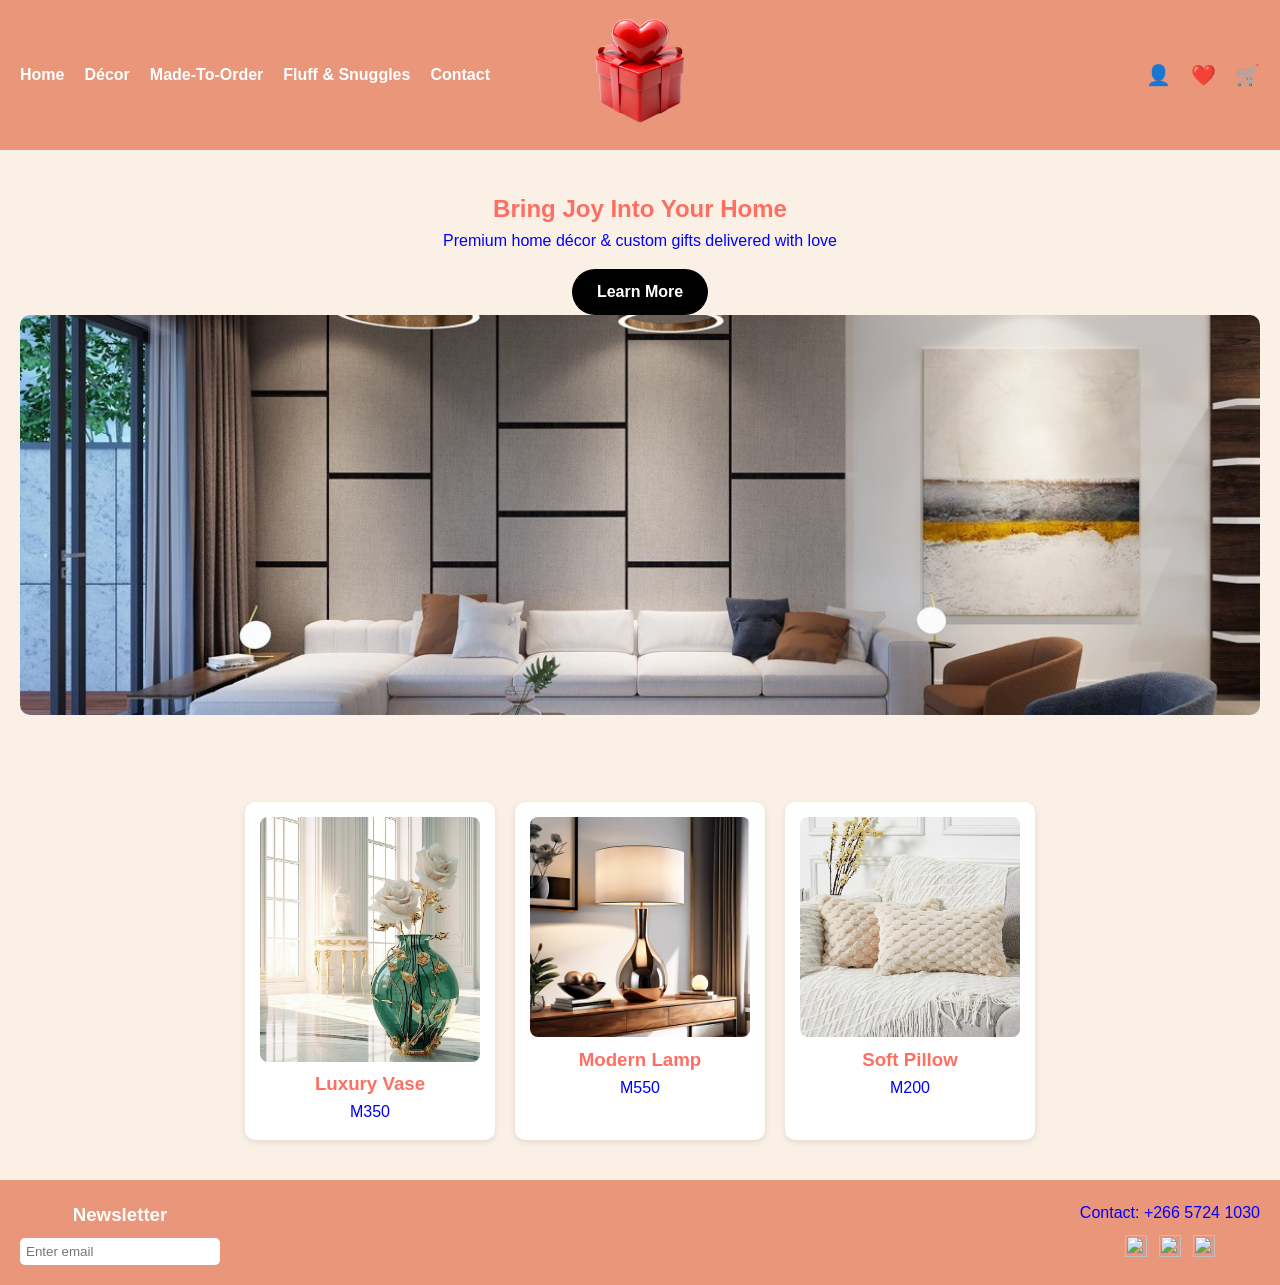
==== index.html @ 2161ddd5 "Add files via upload" ====
<!DOCTYPE html>
<html lang="en">
<head>
  <meta charset="UTF-8">
  <meta name="viewport" content="width=device-width, initial-scale=1.0">
  <title>Joy in A Box - Home</title>
  <link rel="stylesheet" href="style.css">
</head>

<body>

<!-- HEADER -->
<header class="main-header">
    
  <!-- LOGO -->
  <div class="logo">
    <a href="index.html">
      <img src="joy in a box.png" alt="Joy in A Box Logo">
    </a>
  </div>

  <!-- NAV -->
  <nav class="nav-left">
    <ul>
      <li><a href="index.html" class="active">Home</a></li>
      <li><a href="decor.html">Décor</a></li>
      <li><a href="made-to-order.html">Made-To-Order</a></li>
      <li><a href="fluff.html">Fluff & Snuggles</a></li>
      <li><a href="contact.html">Contact</a></li>
    </ul>
  </nav>

  <!-- CENTER LOGO -->
  <div class="logo">
    <a href="index.html">
      <img src="joy in a box.png" alt="Logo">
    </a>
  </div>

  <!-- ICONS -->
  <div class="top-icons">
    <span>👤</span>
    <span>❤️</span>
    <span>🛒</span>
  </div>

</header>

<!-- HERO -->
<section class="hero">
  <h1 class="zoom-text">Bring Joy Into Your Home</h1>
  <p>Premium home décor & custom gifts delivered with love</p>

  <!-- LEARN MORE BUTTON -->
  <a href="made-to-order.html" class="btn">Learn More</a>

  <img src="hero.jpg" alt="Hero Image" class="hero-img">
</section>

<!-- PRODUCTS -->
<section class="products">

  <div class="product">
    <img src="decor 1.jpg" alt="Luxury Vase">
    <h3>Luxury Vase</h3>
    <p class="price">M350</p>
  </div>

  <div class="product">
    <img src="decor 2.jpg" alt="Modern Lamp">
    <h3>Modern Lamp</h3>
    <p class="price">M550</p>
  </div>

  <div class="product">
    <img src="fluff 1.jpg" alt="Soft Pillow">
    <h3>Soft Pillow</h3>
    <p class="price">M200</p>
  </div>

</section>

<!-- FOOTER -->
<footer>
  <div class="footer-container">

    <div class="newsletter">
      <h3>Newsletter</h3>
      <input type="email" placeholder="Enter email">
    </div>

    <div class="footer-right">
      <p>Contact: +266 5724 1030</p>

      <div class="socials">
        <a href="#"><img src="https://cdn-icons-png.flaticon.com/512/733/733547.png"></a>
        <a href="#"><img src="https://cdn-icons-png.flaticon.com/512/733/733585.png"></a>
        <a href="#"><img src="https://cdn-icons-png.flaticon.com/512/733/733558.png"></a>
      </div>
    </div>

  </div>
</footer>

</body>
</html>
---- style.css ----
/* ================= RESET ================= */
* {
  margin: 0;
  padding: 0;
  box-sizing: border-box;
  font-family: Arial, sans-serif;
}

/* ================= BODY ================= */
body {
  background-color: #faf0e6;
  background-image: url("https://encrypted-tbn0.gstatic.com/images?q=tbn:ANd9GcR94oa4L7vtYee6ONQA7a8If8Abq_9QgpVT4w&s");
  background-size: cover;
  color: #fff; /* Default text color */
  line-height: 1.6;
}

/* ================= HEADERS ================= */
h1, h2, h3, h4, h5, h6 {
  color: #ff6f61; /* All headers color */
  animation: zoomInOut 3s infinite; /* Zoom animation */
  text-align: center;
}

/* ZOOM ANIMATION */
@keyframes zoomInOut {
  0% { transform: scale(1); }
  50% { transform: scale(1.1); }
  100% { transform: scale(1); }
}
.btn {
  display: inline-block;
  margin-top: 15px;
  padding: 10px 25px;
  background-color: black;
  color: white;
  text-decoration: none;
  border-radius: 25px;
  font-weight: bold;
  transition: 0.3s;
}

.btn:hover {
  background-color: #333;
}
.pricing {
  text-align: center;
  margin: 40px 0;
}

.price-list p {
  font-size: 18px;
  margin: 10px 0;
}

/* ================= PARAGRAPHS & LISTS ================= */
p, li {
  color: blue; /* Default paragraph/list color */
  line-height: 1.6;
}

/* ================= LINKS ================= */
li a {
  color: white;
  text-decoration: none;
}

li a:hover {
  text-decoration: underline;
}

/* ================= HEADER ================= */
.main-header {
  background: #e9967a;
  display: flex;
  align-items: center;
  justify-content: space-between;
  padding: 20px;         
  min-height: 150px;       
}

.nav-left ul {
  display: flex;
  list-style: none;
}

.nav-left ul li {
  margin-right: 20px;
}

.nav-left ul li a {
  text-decoration: none;
  color: white;
  font-weight: bold;
}

.nav-left ul li a:hover,
.active {
  color: #333;
}

.logo {
  position: absolute;
  left: 50%;
  transform: translateX(-50%);
}

.logo img {
  width: 120px;
}

.top-icons span {
  margin-left: 15px;
  font-size: 20px;
  cursor: pointer;
}

/* ================= HERO ================= */
.hero {
  text-align: center;
  padding: 40px 20px;
}

.hero-img {
  width: 100%;
  max-height: 400px;
  object-fit: cover;
  border-radius: 10px;
}

.zoom-text {
  animation: zoomInOut 3s infinite;
}

/* ================= PRODUCTS ================= */
.products {
  display: flex;
  justify-content: center;
  flex-wrap: wrap;
  gap: 20px;
  padding: 40px 20px;
}

.product {
  background: #fff;
  padding: 15px;
  max-width: 250px;
  text-align: center;
  border-radius: 10px;
  box-shadow: 0 2px 6px rgba(0,0,0,0.1);
  color: black; /* Card text black */
}

.product img {
  width: 100%;
  border-radius: 8px;
}

/* ================= MADE-TO-ORDER HERO + VIDEO ================= */
.made-to-order-hero {
  padding: 60px 20px;
  text-align: center;
}

.made-to-order-hero h1 {
  font-size: 36px;
  margin-bottom: 15px;
}

.made-to-order-hero p {
  font-size: 18px;
  margin-bottom: 30px;
  color: white;
}

.made-to-order-hero video {
  width: 100%;
  max-width: 800px;
  height: 300px;
  object-fit: cover;
  border-radius: 12px;
  box-shadow: 0 4px 12px rgba(0, 0, 0, 0.1);
}

/* ================= MADE-TO-ORDER PROCESS ================= */
.made-to-order-process {
  padding: 60px 20px;
  text-align: center;
  background: transparent;
}

.made-to-order-process h2 {
  font-size: 32px;
  margin-bottom: 40px;
}

.process-steps {
  display: flex;
  flex-wrap: wrap;
  justify-content: center;
  gap: 30px;
  max-width: 1200px;
  margin: 0 auto;
}

.step {
  flex: 1 1 250px;
  background: #fff;
  padding: 30px 20px;
  border-radius: 12px;
  box-shadow: 0 4px 12px rgba(0, 0, 0, 0.08);
  transition: transform 0.3s, box-shadow 0.3s;
 
}

.step:hover {
  transform: translateY(-5px);
  box-shadow: 0 8px 20px rgba(0, 0, 0, 0.12);
}

.step-icon {
  font-size: 40px;
  margin-bottom: 15px;
  color: #ff6f61;
}

.step h3 {
  font-size: 20px;
  margin-bottom: 10px;
  color: #ff6f61;
}

.step p {
  font-size: 15px;
  line-height: 1.6;
   color: black; 
}

/* ================= OUR DÉCOR CATEGORIES ================= */
.categories {
  padding: 40px 20px;
  text-align: center;
}

.categories h2 {
  margin-bottom: 20px;
}

.categories ul {
  list-style: none;
  display: flex;
  justify-content: center;
  gap: 20px;
  flex-wrap: wrap;
  padding: 0;
}

.categories ul li {
  color: white;
  font-size: 18px;
}

/* ================= CONTACT ================= */
.contact-container {
  display: flex;
  justify-content: space-between;
  gap: 30px;
  padding: 40px 20px;
  flex-wrap: wrap;
}

.contact-left {
  flex: 1;
  min-width: 280px;
  text-align: center; /* Center list & content */
}

.contact-left h2 {
  margin-bottom: 10px;
}

.contact-left p {
  margin-bottom: 15px;
}

.contact-left ul {
  list-style: none;
  padding: 0;
  display: inline-block; /* center under header */
  text-align: left;      /* text inside list left */
}

.contact-left ul li {
  margin-bottom: 8px;
}

/* ================= CONTACT FORM ================= */
.contact-form-box {
  flex: 1;
  min-width: 280px;
  background: #fff;
  padding: 20px;
  border-radius: 10px;
  box-shadow: 0 2px 8px rgba(0,0,0,0.1);
  color: black;
}

.contact-form-box form {
  display: flex;
  flex-direction: column;
}

.contact-form-box input,
.contact-form-box textarea {
  margin-bottom: 12px;
  padding: 10px;
  border-radius: 5px;
  border: 1px solid #ccc;
}

.contact-form-box button {
  background: #e9967a;
  color: white;
  border: none;
  padding: 10px;
  border-radius: 5px;
  cursor: pointer;
}

.contact-form-box button:hover {
  background: #d17f65;
}

/* ================= FOOTER ================= */
footer {
  background: #e9967a;
  color: white;
  text-align: center;
  padding: 20px;
}

footer input {
  margin-top: 10px;
  padding: 8px;
  width: 200px;
  border-radius: 5px;
  border: none;
}

.socials {
  display: flex;
  justify-content: center;
  align-items: center;
  gap: 12px;
  margin-top: 10px;
}

.socials img {
  width: 22px;
  height: 22px;
  object-fit: contain;
  transition: 0.3s;
}

.socials img:hover {
  transform: scale(1.2);
}

.footer-container {
  display: flex;
  justify-content: space-between;
  align-items: center;
  flex-wrap: wrap;
}

.newsletter {
  text-align: left;
 
}
.newsletter h3{
  color: #fff;
}

.newsletter input {
  margin-top: 8px;
  padding: 6px;
  border-radius: 5px;
  border: none;
}

.footer-right {
  text-align: center;
}

/* ================= FLOATING BUTTON ================= */
.scroll-top {
  position: fixed;
  bottom: 20px;
  right: 20px;
  background: black;
  color: white;
  padding: 10px 14px;
  border-radius: 50%;
  cursor: pointer;
}

/* ================= RESPONSIVE ================= */

/* Tablet */
@media (max-width: 768px) {
  .nav-left ul {
    justify-content: center;
    margin-bottom: 10px;
  }

  .logo {
    position: static;
    transform: none;
    margin: 10px auto;
  }

  .main-header {
    flex-direction: column;
    align-items: center;
  }

  .top-icons {
    margin-top: 10px;
  }

  .hero h1 {
    font-size: 26px;
  }

  .hero p {
    font-size: 16px;
  }

  .products {
    flex-direction: column;
    align-items: center;
  }

  .contact-container {
    flex-direction: column;
  }
}

/* Mobile */
@media (max-width: 480px) {
  .nav-left ul {
    flex-direction: column;
    align-items: center;
  }

  .nav-left ul li {
    margin: 8px 0;
  }

  .hero h1 {
    font-size: 22px;
  }

  .hero p {
    font-size: 14px;
  }

  .product {
    max-width: 90%;
  }
}
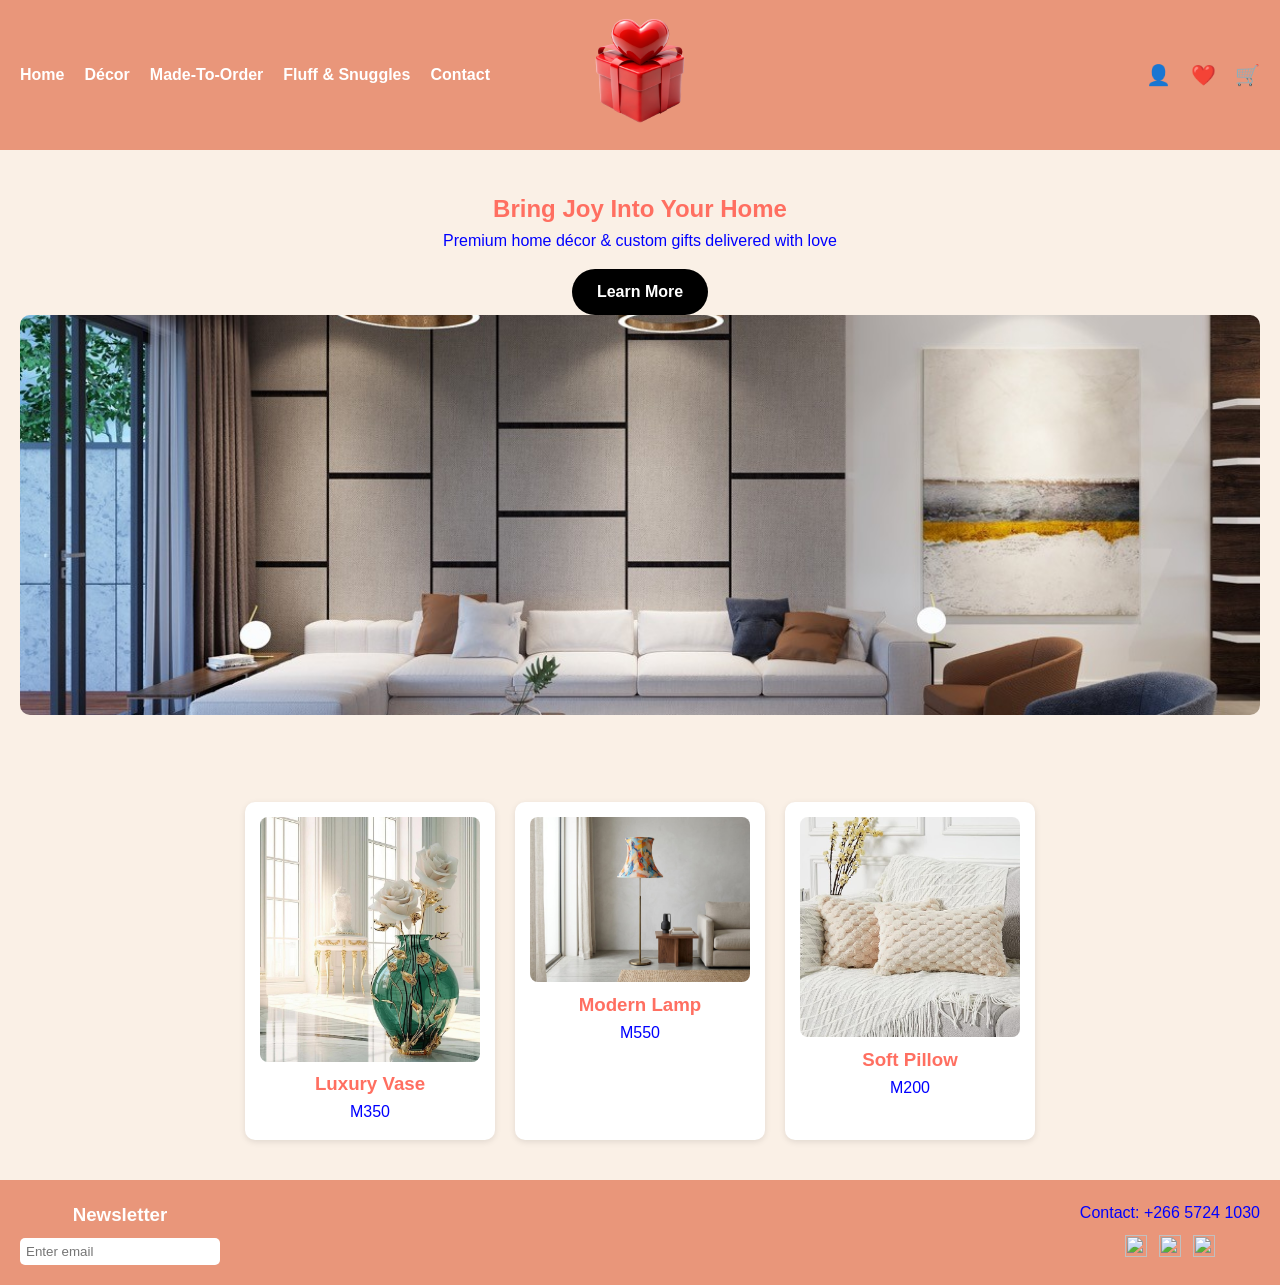
==== commit ffc4c866: "Update index.html change the first one" ====
--- a/index.html
+++ b/index.html
@@ -9,17 +9,14 @@
 
 <body>
 
-<!-- HEADER -->
 <header class="main-header">
-    
-  <!-- LOGO -->
+  
   <div class="logo">
     <a href="index.html">
       <img src="joy in a box.png" alt="Joy in A Box Logo">
     </a>
   </div>
 
-  <!-- NAV -->
   <nav class="nav-left">
     <ul>
       <li><a href="index.html" class="active">Home</a></li>
@@ -30,14 +27,12 @@
     </ul>
   </nav>
 
-  <!-- CENTER LOGO -->
   <div class="logo">
     <a href="index.html">
       <img src="joy in a box.png" alt="Logo">
     </a>
   </div>
 
-  <!-- ICONS -->
   <div class="top-icons">
     <span>👤</span>
     <span>❤️</span>
@@ -46,18 +41,15 @@
 
 </header>
 
-<!-- HERO -->
 <section class="hero">
   <h1 class="zoom-text">Bring Joy Into Your Home</h1>
   <p>Premium home décor & custom gifts delivered with love</p>
 
-  <!-- LEARN MORE BUTTON -->
   <a href="made-to-order.html" class="btn">Learn More</a>
 
   <img src="hero.jpg" alt="Hero Image" class="hero-img">
 </section>
 
-<!-- PRODUCTS -->
 <section class="products">
 
   <div class="product">
@@ -67,7 +59,7 @@
   </div>
 
   <div class="product">
-    <img src="decor 2.jpg" alt="Modern Lamp">
+    <img src="decor 2.jpeg" alt="Modern Lamp">
     <h3>Modern Lamp</h3>
     <p class="price">M550</p>
   </div>
@@ -80,7 +72,7 @@
 
 </section>
 
-<!-- FOOTER -->
+
 <footer>
   <div class="footer-container">
 
@@ -103,4 +95,4 @@
 </footer>
 
 </body>
-</html>+</html>
